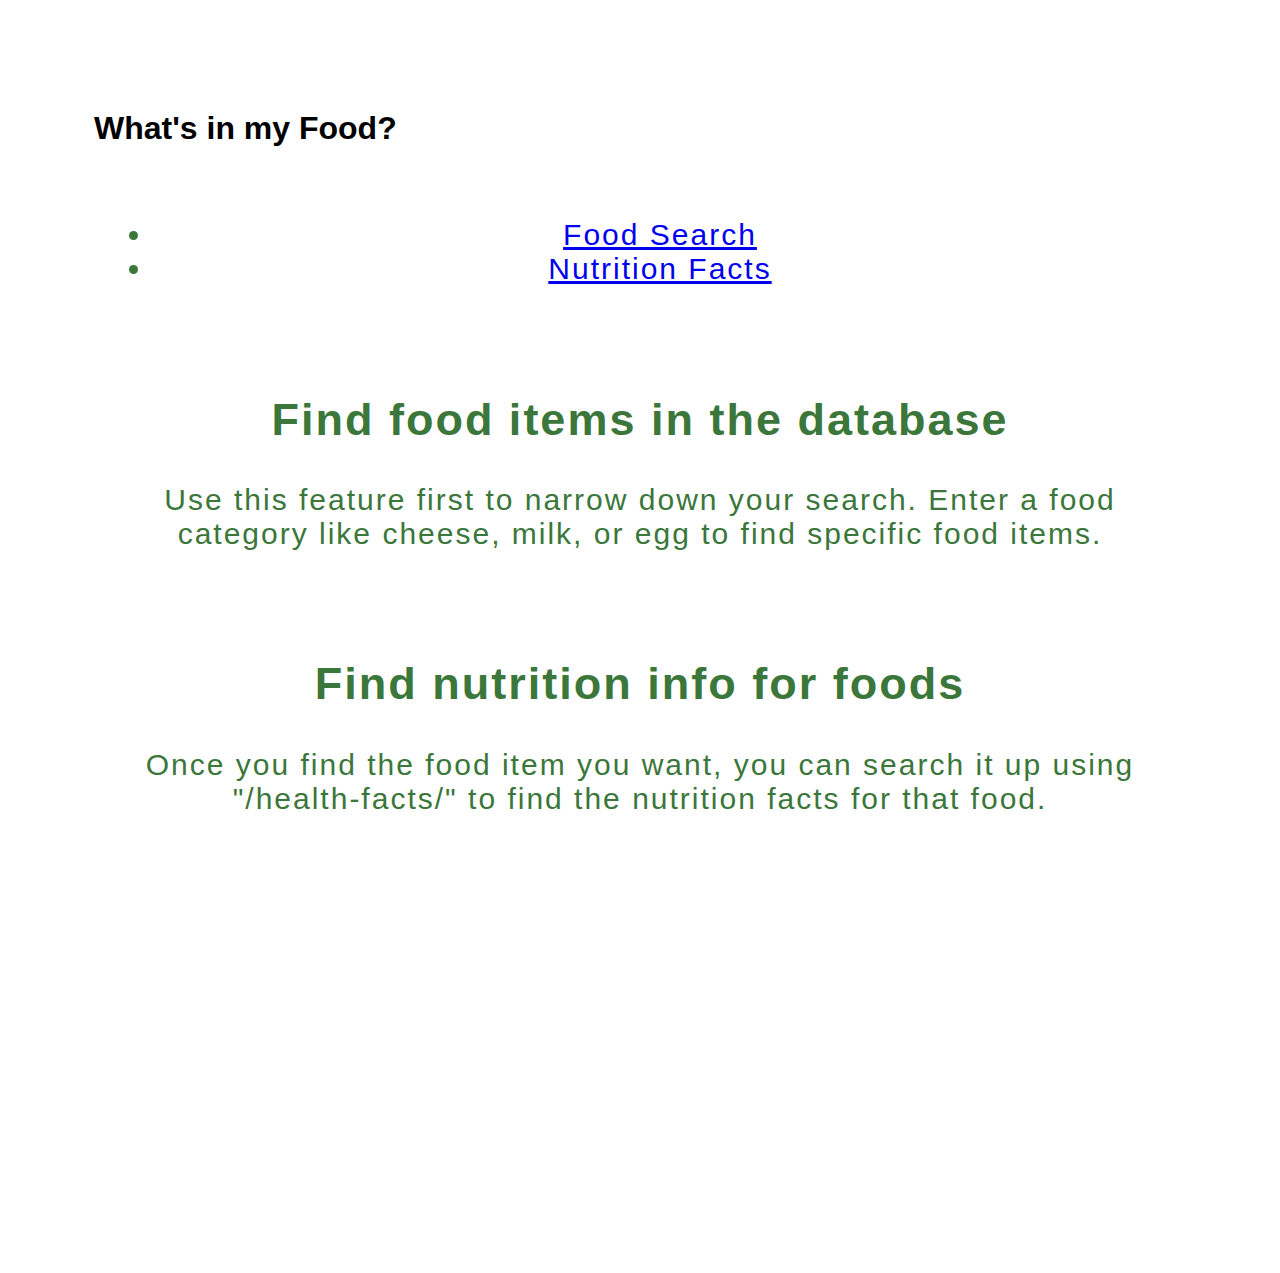
==== templates/index.html @ 32e0fcc7 "added datastyle, fixed index.html" ====
<html> 

<head>
<link rel="stylesheet" href="../static/datastyle.css"/>
<title>Nutrition facts database</title>
</head>

<body>
<h1>What's in my Food?</h1>

<div>
<nav>
<ul>
<li><a href="/list/">Food Search</a></li>
<li><a href="/health-facts/">Nutrition Facts</a></li>
</ul>
<nav>
</div>

<div>
<h2>Find food items in the database</h2>
<p>Use this feature first to narrow down your search. Enter a food category like cheese, milk, or egg to find specific food items.</p>
</div>

<div>
<h2>Find nutrition info for foods</h2>
<p>Once you find the food item you want, you can search it up using "/health-facts/" to find the nutrition facts for that food.</p>
</div>

</body>
</html>
---- static/datastyle.css ----
header img {
    height: 80px;
    margin-left: 30px;
}
header {
    background-color: #f7f6f4;
    position: fixed;
    top: 0;
    left: 0;
    right: 0;
    height: 80px;
    display: flex;
    align-items: center;
    box-shadow: 0 0 25px 0 black;
}
header * {
    display: inline;
}
header h1 {
    font-family:'Gill Sans', 'Gill Sans MT', Calibri, 'Trebuchet MS', sans-serif;
    color: rgb(59, 118, 59);
    font-size: 50px;
}
header li {
    margin: 20px;
}
header li a {
    color: black;
    text-decoration: none;
    font-family:'Lucida Sans', 'Lucida Sans Regular', 'Lucida Grande', 'Lucida Sans Unicode', Geneva, Verdana, sans-serif;
    font-size: 20px
}
nav li a:hover {
	color: white;
	background-color: rgb(59, 118, 59);
}
body {
    height: 125vh;
    background-image: url("https://images.rawpixel.com/image_social_square/czNmcy1wcml2YXRlL3Jhd3BpeGVsX2ltYWdlcy93ZWJzaXRlX2NvbnRlbnQvcHg1OTM3MTMtaW1hZ2Utam9iNjMwLWZfMS1sMGcwOGE5ei5qcGc.jpg");
    background-size: cover;
    font-family: sans-serif;
    margin-top: 80px;
    padding: 30px;
    margin-left: 5%;
    margin-right: 5%;
}
main {
    font-family:'Gill Sans', 'Gill Sans MT', Calibri, 'Trebuchet MS', sans-serif;
    font-style: bold;
    letter-spacing: 3px;
    color: rgb(59, 118, 59);
    font-size: 50px;
    background-color: rgba(255, 255, 255, 0.5);
    text-align: center;
}
div{
    color: rgb(59, 118, 59);
    font-family: 'Lucida Sans', 'Lucida Sans Regular', 'Lucida Grande', 'Lucida Sans Unicode', Geneva, Verdana, sans-serif;
    letter-spacing: 2px;
    font-size: 30px;
    background-color: rgba(255, 255, 255, 0.5);
    padding: 20px;
    text-align: center;
}
div form input{
    padding: 2px;
    width: 94%;
    height: 20px;
}
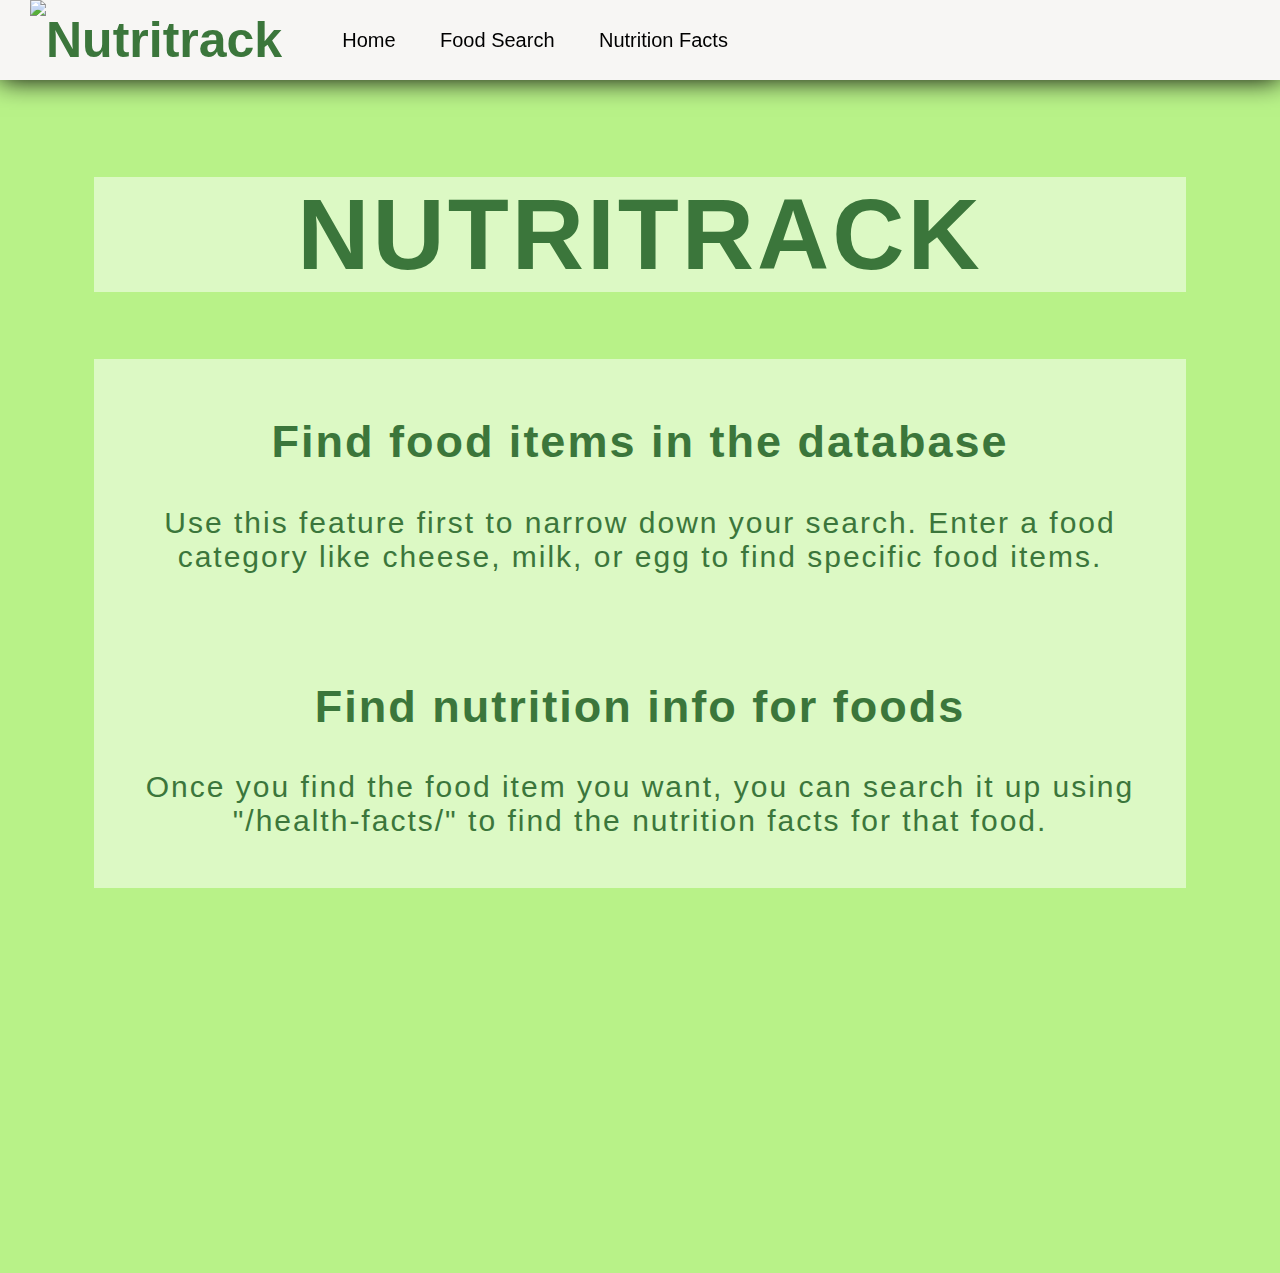
==== commit 42e805fb: "fixed html" ====
--- a/templates/index.html
+++ b/templates/index.html
@@ -1,31 +1,31 @@
+<!DOCTYPE html>
 <html> 
-
-<head>
-<link rel="stylesheet" href="../static/datastyle.css"/>
-<title>Nutrition facts database</title>
-</head>
-
-<body>
-<h1>What's in my Food?</h1>
-
-<div>
-<nav>
-<ul>
-<li><a href="/list/">Food Search</a></li>
-<li><a href="/health-facts/">Nutrition Facts</a></li>
-</ul>
-<nav>
-</div>
-
-<div>
-<h2>Find food items in the database</h2>
-<p>Use this feature first to narrow down your search. Enter a food category like cheese, milk, or egg to find specific food items.</p>
-</div>
-
-<div>
-<h2>Find nutrition info for foods</h2>
-<p>Once you find the food item you want, you can search it up using "/health-facts/" to find the nutrition facts for that food.</p>
-</div>
-
-</body>
+    <head>
+        <title>Home</title>
+        <link rel="stylesheet" href="../static/datastyle.css">
+    </head>
+    <body>
+        <header>
+            <img src="https://images.rawpixel.com/image_800/cHJpdmF0ZS9sci9pbWFnZXMvd2Vic2l0ZS8yMDIyLTA0L2pvYjY4Ni0yNTUuanBn.jpg">
+            <h1>Nutritrack</h1>
+            <nav>
+                 <ul>
+                     <li><a href="/">Home</a></li>
+                     <li><a href="/list/">Food Search</a></li>
+                     <li><a href="/health-facts/">Nutrition Facts</a></li>
+                 </ul>
+             </nav>
+         </header>
+         <main>
+            <p><h1>NUTRITRACK</h1></p>
+        </main>
+        <div>
+            <h2>Find food items in the database</h2>
+            <p>Use this feature first to narrow down your search. Enter a food category like cheese, milk, or egg to find specific food items.</p>
+        </div>
+        <div>
+            <h2>Find nutrition info for foods</h2>
+            <p>Once you find the food item you want, you can search it up using "/health-facts/" to find the nutrition facts for that food.</p>
+        </div>
+    </body>
 </html>--- a/static/datastyle.css
+++ b/static/datastyle.css
@@ -36,7 +36,9 @@
 }
 body {
     height: 125vh;
-    background-image: url("https://images.rawpixel.com/image_social_square/czNmcy1wcml2YXRlL3Jhd3BpeGVsX2ltYWdlcy93ZWJzaXRlX2NvbnRlbnQvcHg1OTM3MTMtaW1hZ2Utam9iNjMwLWZfMS1sMGcwOGE5ei5qcGc.jpg");
+    /*background-image: url("https://images.rawpixel.com/image_social_square/czNmcy1wcml2YXRlL3Jhd3BpeGVsX2ltYWdlcy93ZWJzaXRlX2NvbnRlbnQvcHg1OTM3MTMtaW1hZ2Utam9iNjMwLWZfMS1sMGcwOGE5ei5qcGc.jpg");
+    */
+    background-color: #b8f288;
     background-size: cover;
     font-family: sans-serif;
     margin-top: 80px;
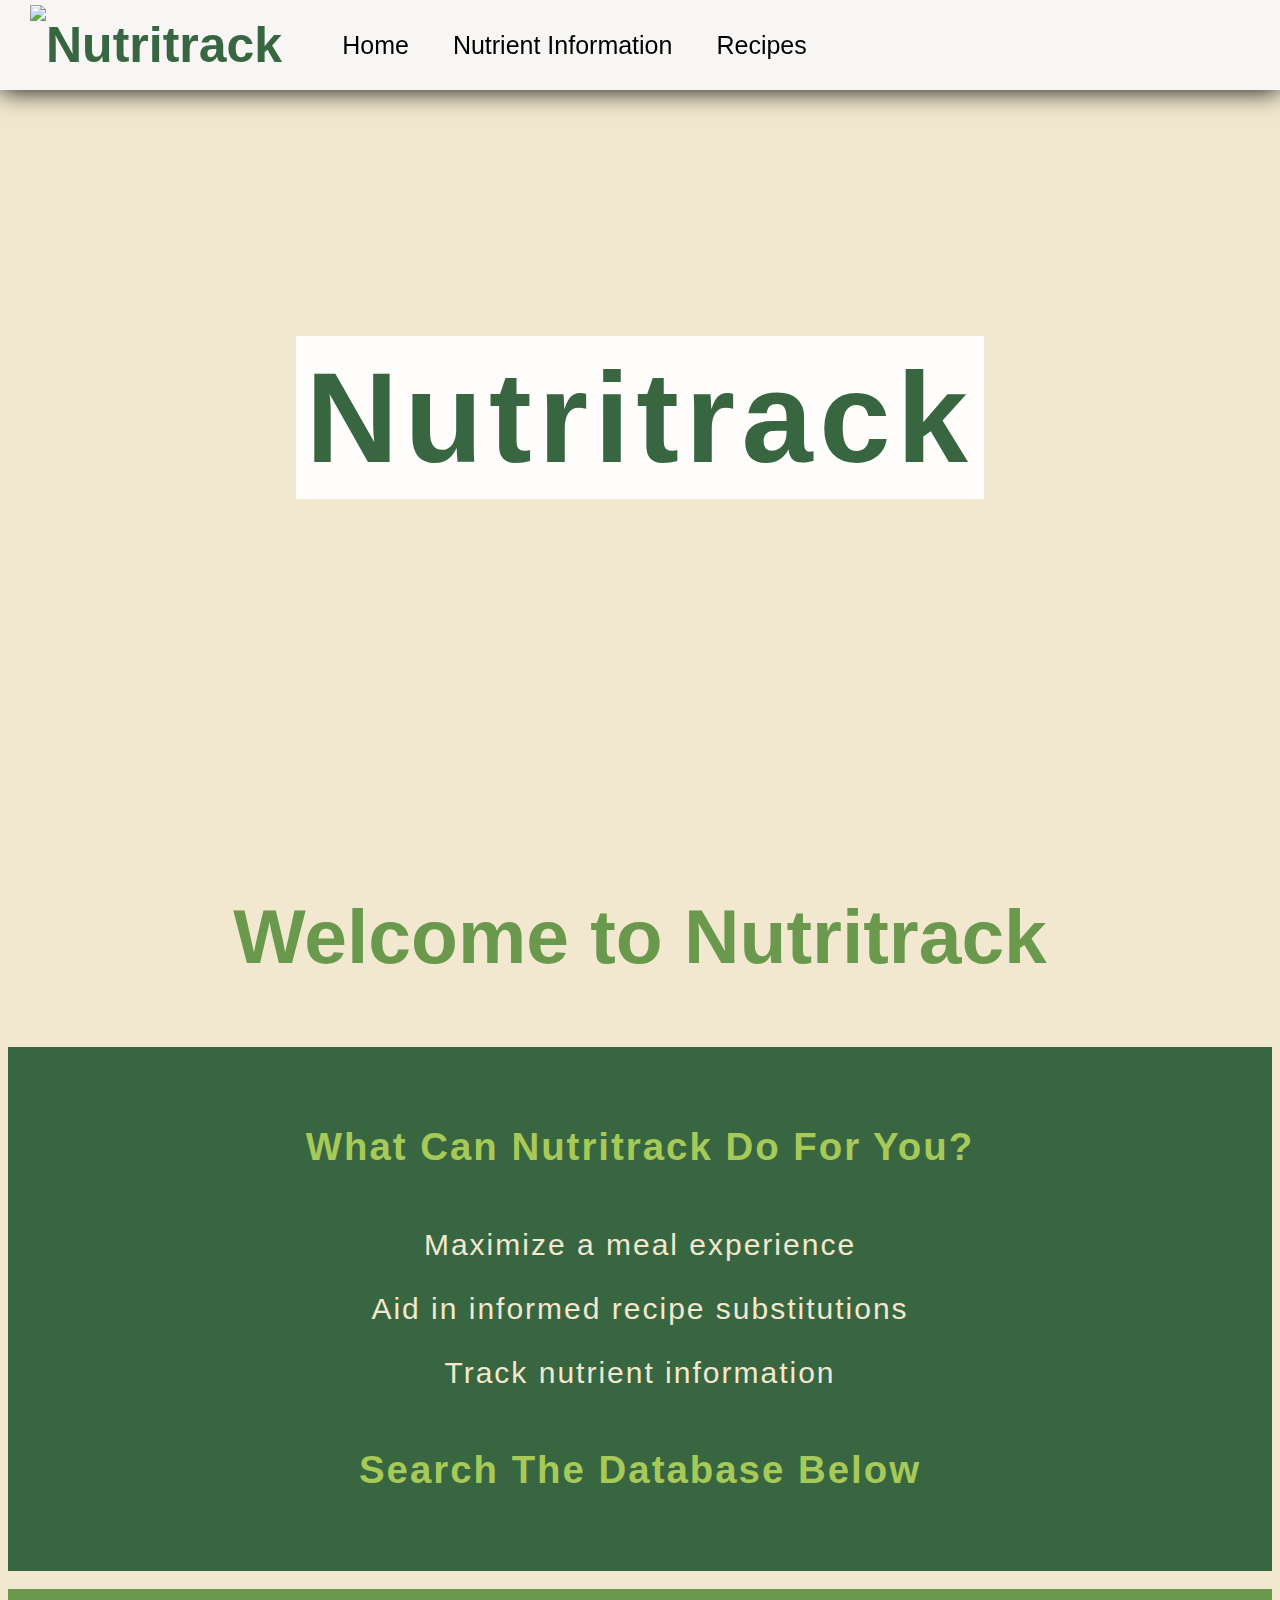
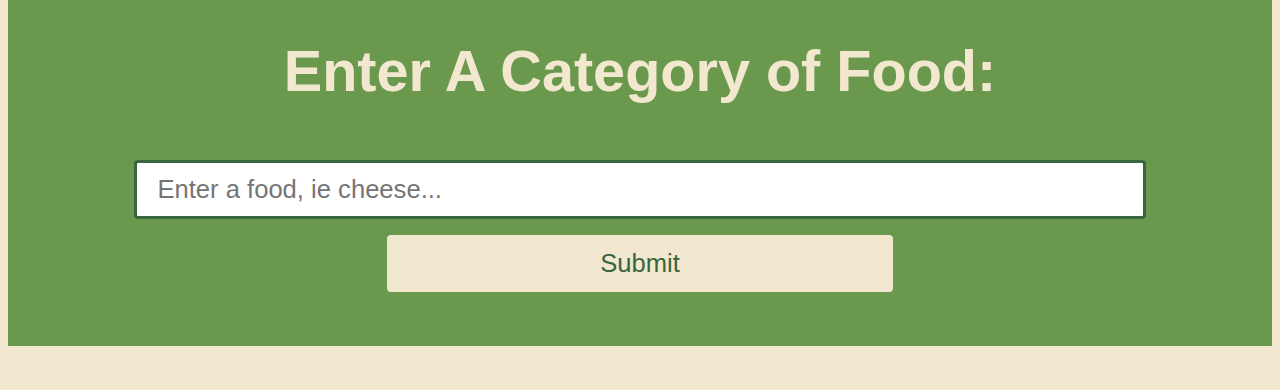
==== commit 9ab772c7: "changed formatting, css, html, structure" ====
--- a/templates/index.html
+++ b/templates/index.html
@@ -1,31 +1,50 @@
 <!DOCTYPE html>
-<html> 
+<html>
     <head>
         <title>Home</title>
-        <link rel="stylesheet" href="../static/datastyle.css">
+        <link rel="stylesheet" href="../static/homepage.css">
     </head>
     <body>
         <header>
             <img src="https://images.rawpixel.com/image_800/cHJpdmF0ZS9sci9pbWFnZXMvd2Vic2l0ZS8yMDIyLTA0L2pvYjY4Ni0yNTUuanBn.jpg">
             <h1>Nutritrack</h1>
             <nav>
-                 <ul>
-                     <li><a href="/">Home</a></li>
-                     <li><a href="/list/">Food Search</a></li>
-                     <li><a href="/health-facts/">Nutrition Facts</a></li>
-                 </ul>
-             </nav>
+                <ul>
+                    <li><a href="/">Home</a></li>
+                    <li><a href="/nutrients/">Nutrient Information</a></li>
+                    <li><a href="/recipes/">Recipes</a></li>
+                </ul>
+            </nav>
          </header>
-         <main>
-            <p><h1>NUTRITRACK</h1></p>
+        <main>
+            <div class = "title"><h1><mark>Nutritrack</mark></h1></div>
+            <div class = "subtitle"><h2>Welcome to Nutritrack</h2></div>
+            <div class = "info">
+                <h3>What Can Nutritrack Do For You?</h3>
+                <p>Maximize a meal experience</p>
+                <p>Aid in informed recipe substitutions</p>
+                <p>Track nutrient information</p>
+                <h3>Search The Database Below</h3>
+            </div>
+            <br>
+            <div class = "input-form">
+                <form id="categoryForm" method="get">
+                    <label for="category"><h2>Enter A Category of Food:</h2></label>
+                    <input class="text" type="text" id="categoryInput" name="category" placeholder="Enter a food, ie cheese...">
+                    <input class="submit" type="submit" value="Submit">
+                </form>
+                <!-- Retrieved from https://www.w3schools.com/tags/tag_script.asp -->
+                <script>
+                    document.getElementById('categoryForm').addEventListener('submit', function(event) {
+                        event.preventDefault();
+                        var categoryInput = document.getElementById('categoryInput').value;
+                        window.location.href = '/list/' + categoryInput;
+                    });
+                </script>
+                <br>
+            </div>
+            <br>
+            <br>
         </main>
-        <div>
-            <h2>Find food items in the database</h2>
-            <p>Use this feature first to narrow down your search. Enter a food category like cheese, milk, or egg to find specific food items.</p>
-        </div>
-        <div>
-            <h2>Find nutrition info for foods</h2>
-            <p>Once you find the food item you want, you can search it up using "/health-facts/" to find the nutrition facts for that food.</p>
-        </div>
     </body>
 </html>--- a/static/homepage.css
+++ b/static/homepage.css
@@ -0,0 +1,136 @@
+/* Navigation Information */
+header img {
+    height: 80px;
+    margin-left: 30px;
+}
+header {
+    background-color: #f7f6f4;
+    position: fixed;
+    top: 0;
+    left: 0;
+    right: 0;
+    height: 90px;
+    display: flex;
+    align-items: center;
+    box-shadow: 0 0 25px 0 black;
+}
+header * {
+    display: inline;
+}
+header h1 {
+    font-family:'Gill Sans', 'Gill Sans MT', Calibri, 'Trebuchet MS', sans-serif;
+    color: #386641;
+    font-size: 50px;
+}
+header li {
+    margin: 20px;
+}
+header li a {
+    color: black;
+    text-decoration: none;
+    font-family:'Lucida Sans', 'Lucida Sans Regular', 'Lucida Grande', 'Lucida Sans Unicode', Geneva, Verdana, sans-serif;
+    font-size: 25px
+}
+nav li a:hover {
+	color: white;
+	background-color: #386641;
+}
+
+/* Body */
+body {
+    background-color: #F2E8CF;
+}
+
+/* Title Section */
+.title {
+    background-image: url("https://es9sag9m25b.exactdn.com/wp-content/uploads/2024/04/ramadan.webp?strip=all&lossy=1&ssl=1");
+    background-position: center;
+    background-repeat: no-repeat;
+    background-size: cover;
+    font-family:'Gill Sans', 'Gill Sans MT', Calibri, 'Trebuchet MS', sans-serif;
+    font-style: bold;
+    text-align: center;
+    letter-spacing: 0.5vw;
+    font-size: 5vw;
+    padding-top: 250px;
+    padding-bottom: 250px;
+}
+.title h1 mark{
+    background-color: rgba(255, 255, 255, 0.9);
+    color: #386641;
+    padding: 10px;
+}
+
+/* Body Text */
+.subtitle {
+    background-color: #F2E8CF;
+    color: #6A994E;
+    font-size: 4vw;
+    font-family:'Gill Sans', 'Gill Sans MT', Calibri, 'Trebuchet MS', sans-serif;
+    font-style: bold;
+    text-align: center;
+    padding-top: 2px;
+    padding-bottom: 2px;
+}
+.info h3{
+    color: #A7C957;
+    font-family: 'Lucida Sans', 'Lucida Sans Regular', 'Lucida Grande', 'Lucida Sans Unicode', Geneva, Verdana, sans-serif;
+    letter-spacing: 2px;
+    font-size: 3vw;
+    padding: 20px;
+    text-align: center;
+}
+.info {
+    color: #F2E8CF;
+    font-family: 'Lucida Sans', 'Lucida Sans Regular', 'Lucida Grande', 'Lucida Sans Unicode', Geneva, Verdana, sans-serif;
+    letter-spacing: 2px;
+    font-size: 30px;
+    padding: 20px;
+    text-align: center;
+    background-color: #386641;
+}
+
+/* Input Form */
+.input-form {
+    background-color: #6A994E;
+    color: #F2E8CF;
+    font-size: 3vw;
+    font-family:'Gill Sans', 'Gill Sans MT', Calibri, 'Trebuchet MS', sans-serif;
+    font-style: bold;
+    text-align: center;
+    padding-top: 2px;
+    padding-bottom: 2px;
+}
+.input_form form input {
+    width: 80px;
+}
+input[type=text] {
+    width: 80%;
+    padding: 12px 20px;
+    margin: 8px 0;
+    display: inline-block;
+    border: 3px solid #386641;
+    border-radius: 4px;
+    box-sizing: border-box;
+    font-family: 'Lucida Sans', 'Lucida Sans Regular', 'Lucida Grande', 'Lucida Sans Unicode', Geneva, Verdana, sans-serif;
+    font-size: 2vw;
+} 
+input[type=submit] {
+    width: 40%;
+    background-color: #F2E8CF;
+    color: #386641;
+    padding: 14px 20px;
+    margin: 8px 0;
+    border: none;
+    border-radius: 4px;
+    cursor: pointer;
+    font-family: 'Lucida Sans', 'Lucida Sans Regular', 'Lucida Grande', 'Lucida Sans Unicode', Geneva, Verdana, sans-serif;
+    font-size: 2vw;
+}
+input[type=submit]:hover {
+    background-color: #386641;
+    color: #F2E8CF;
+}
+.end-space{
+    padding: 10%;
+}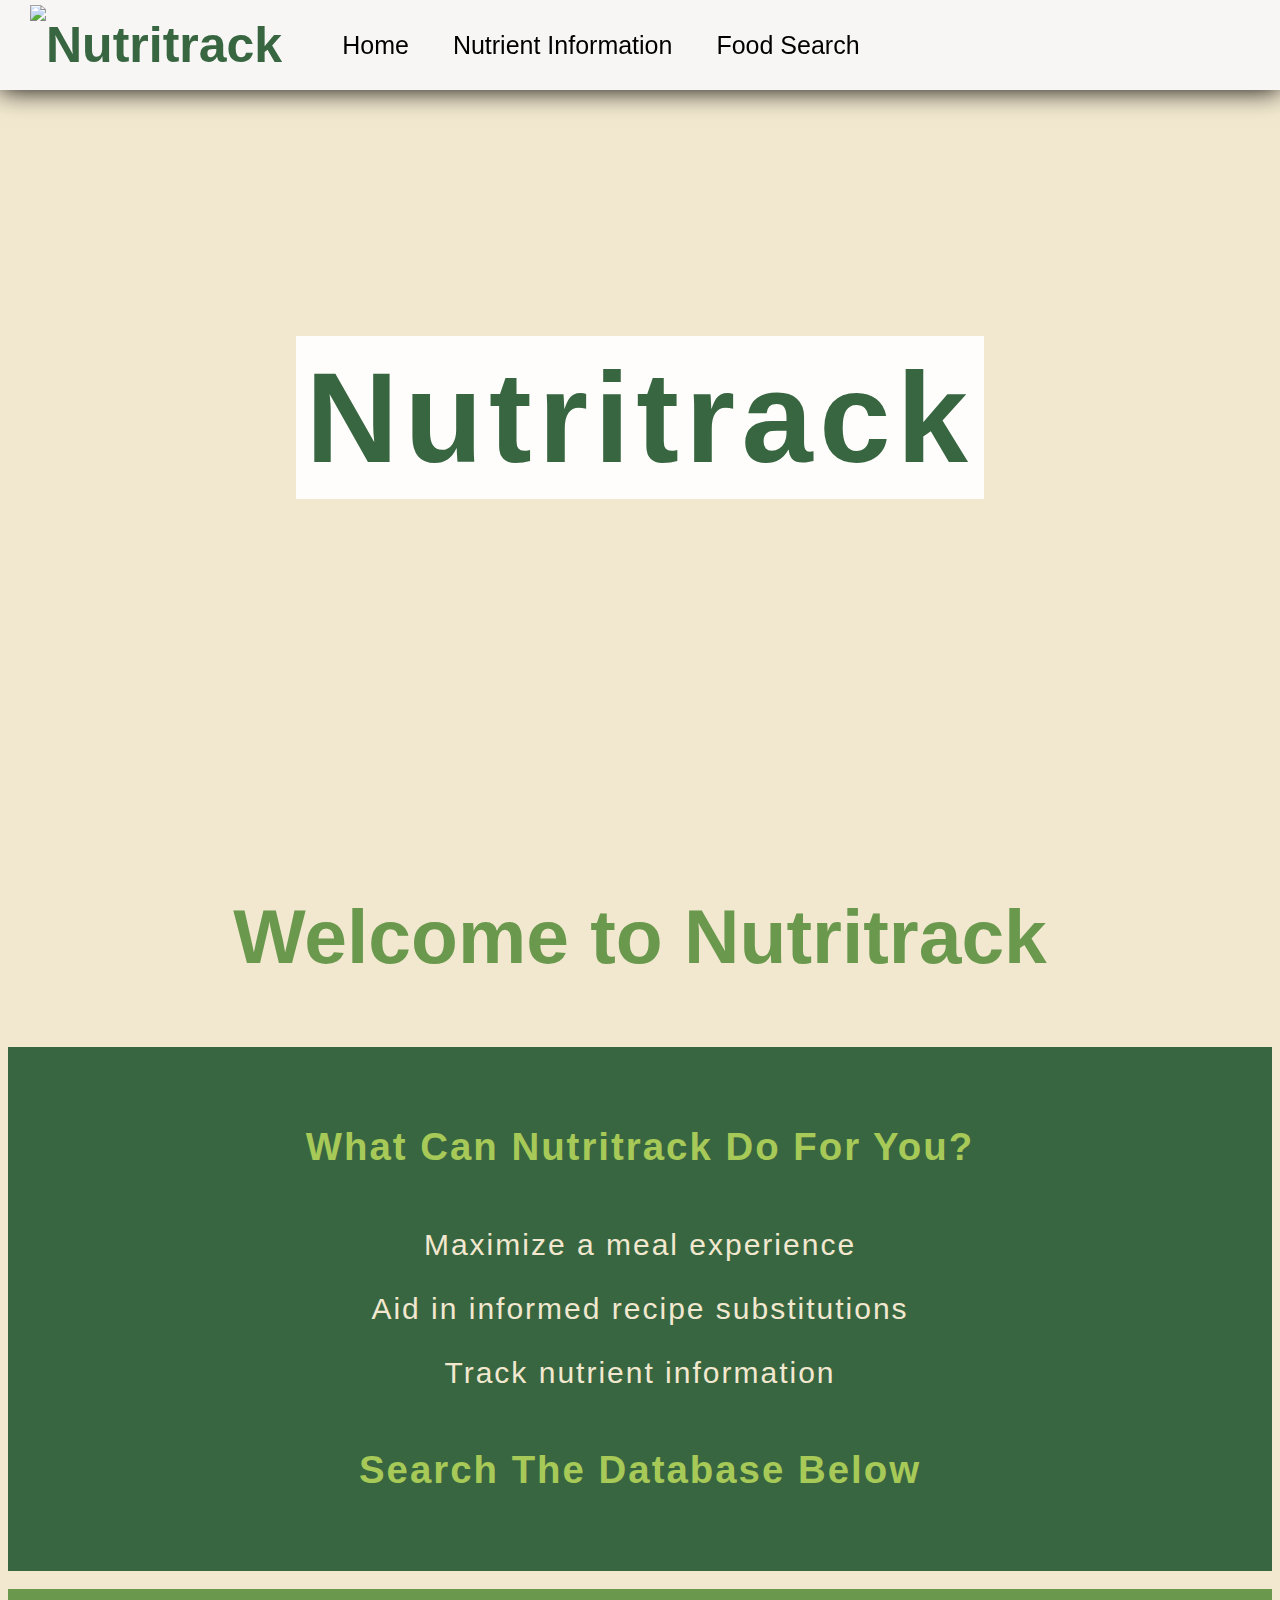
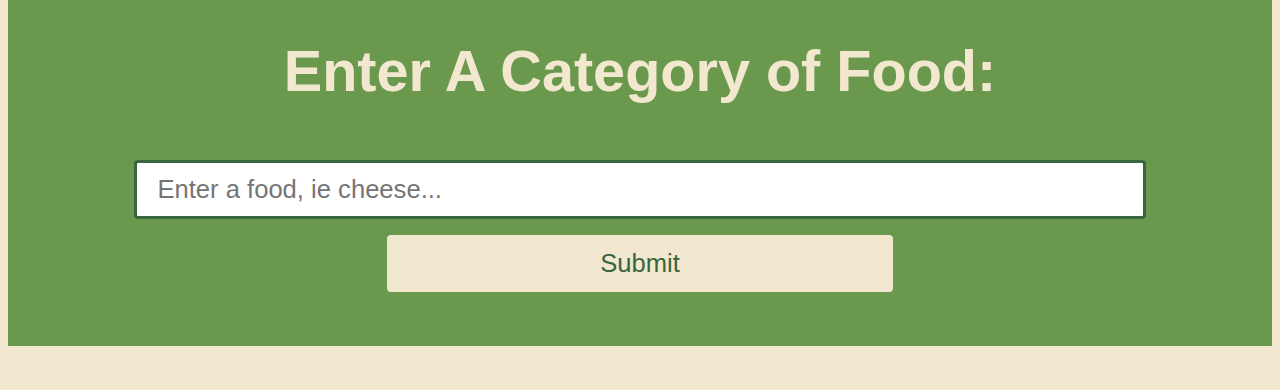
==== commit 4c00b278: "added nutrient information, removed recipes" ====
--- a/templates/index.html
+++ b/templates/index.html
@@ -7,15 +7,15 @@
     <body>
         <header>
             <img src="https://images.rawpixel.com/image_800/cHJpdmF0ZS9sci9pbWFnZXMvd2Vic2l0ZS8yMDIyLTA0L2pvYjY4Ni0yNTUuanBn.jpg">
-            <h1>Nutritrack</h1>
+            <h1><a href="/"> Nutritrack</a></h1>
             <nav>
                 <ul>
                     <li><a href="/">Home</a></li>
                     <li><a href="/nutrients/">Nutrient Information</a></li>
-                    <li><a href="/recipes/">Recipes</a></li>
+                    <li><a href="/food-search/">Food Search</a></li>
                 </ul>
             </nav>
-         </header>
+        </header>
         <main>
             <div class = "title"><h1><mark>Nutritrack</mark></h1></div>
             <div class = "subtitle"><h2>Welcome to Nutritrack</h2></div>
--- a/static/homepage.css
+++ b/static/homepage.css
@@ -22,6 +22,10 @@
     color: #386641;
     font-size: 50px;
 }
+header h1 a{
+    color: #386641;
+    text-decoration: none;
+}
 header li {
     margin: 20px;
 }
@@ -54,6 +58,11 @@
     font-size: 5vw;
     padding-top: 250px;
     padding-bottom: 250px;
+}
+.title mark{
+    background-color: rgba(255, 255, 255, 0.9);
+    color: #386641;
+    padding: 10px;
 }
 .title h1 mark{
     background-color: rgba(255, 255, 255, 0.9);
@@ -133,4 +142,59 @@
 }
 .end-space{
     padding: 10%;
+}
+
+/* Buttons */
+.bigButton{
+    background: none;
+    border: none;
+    margin: 3px;
+    padding-top: 10px;
+    padding-bottom: 10px;
+    cursor: pointer;
+    background-color: #386641;
+    width: 100%;
+    font-size: 3vw;
+    text-align: left;
+    text-indent: 1%;
+    font-family: 'Lucida Sans', 'Lucida Sans Regular', 'Lucida Grande', 'Lucida Sans Unicode', Geneva, Verdana, sans-serif;
+    font-weight: bolder;
+    color: #F2E8CF;
+}
+.bigButton:hover {
+    color: #A7C957;
+}
+.bigButton:active {
+    color: #6A994E;
+}
+.dropdown ul {
+    color: #386641;
+    font-family: 'Lucida Sans', 'Lucida Sans Regular', 'Lucida Grande', 'Lucida Sans Unicode', Geneva, Verdana, sans-serif;
+    letter-spacing: 2px;
+    font-size: 2vw;
+    text-align: left;
+    width: 95%;
+    margin: auto;
+    padding-top: 20px;
+    padding-bottom: 20px;
+}
+
+.closeButton {
+    background-color: gray;
+    cursor: pointer;
+    width: 15%;
+    margin: auto;
+    margin-left: 42.5%;
+    font-size: 1.5vw;
+    font-family: 'Lucida Sans', 'Lucida Sans Regular', 'Lucida Grande', 'Lucida Sans Unicode', Geneva, Verdana, sans-serif;
+    color:#F2E8CF;
+    text-align: center;
+    font-weight: bold;
+    padding: 10px;
+}
+.closeButton:hover {
+    color: #A7C957;
+}
+.closeButton:active {
+    color: #6A994E;
 }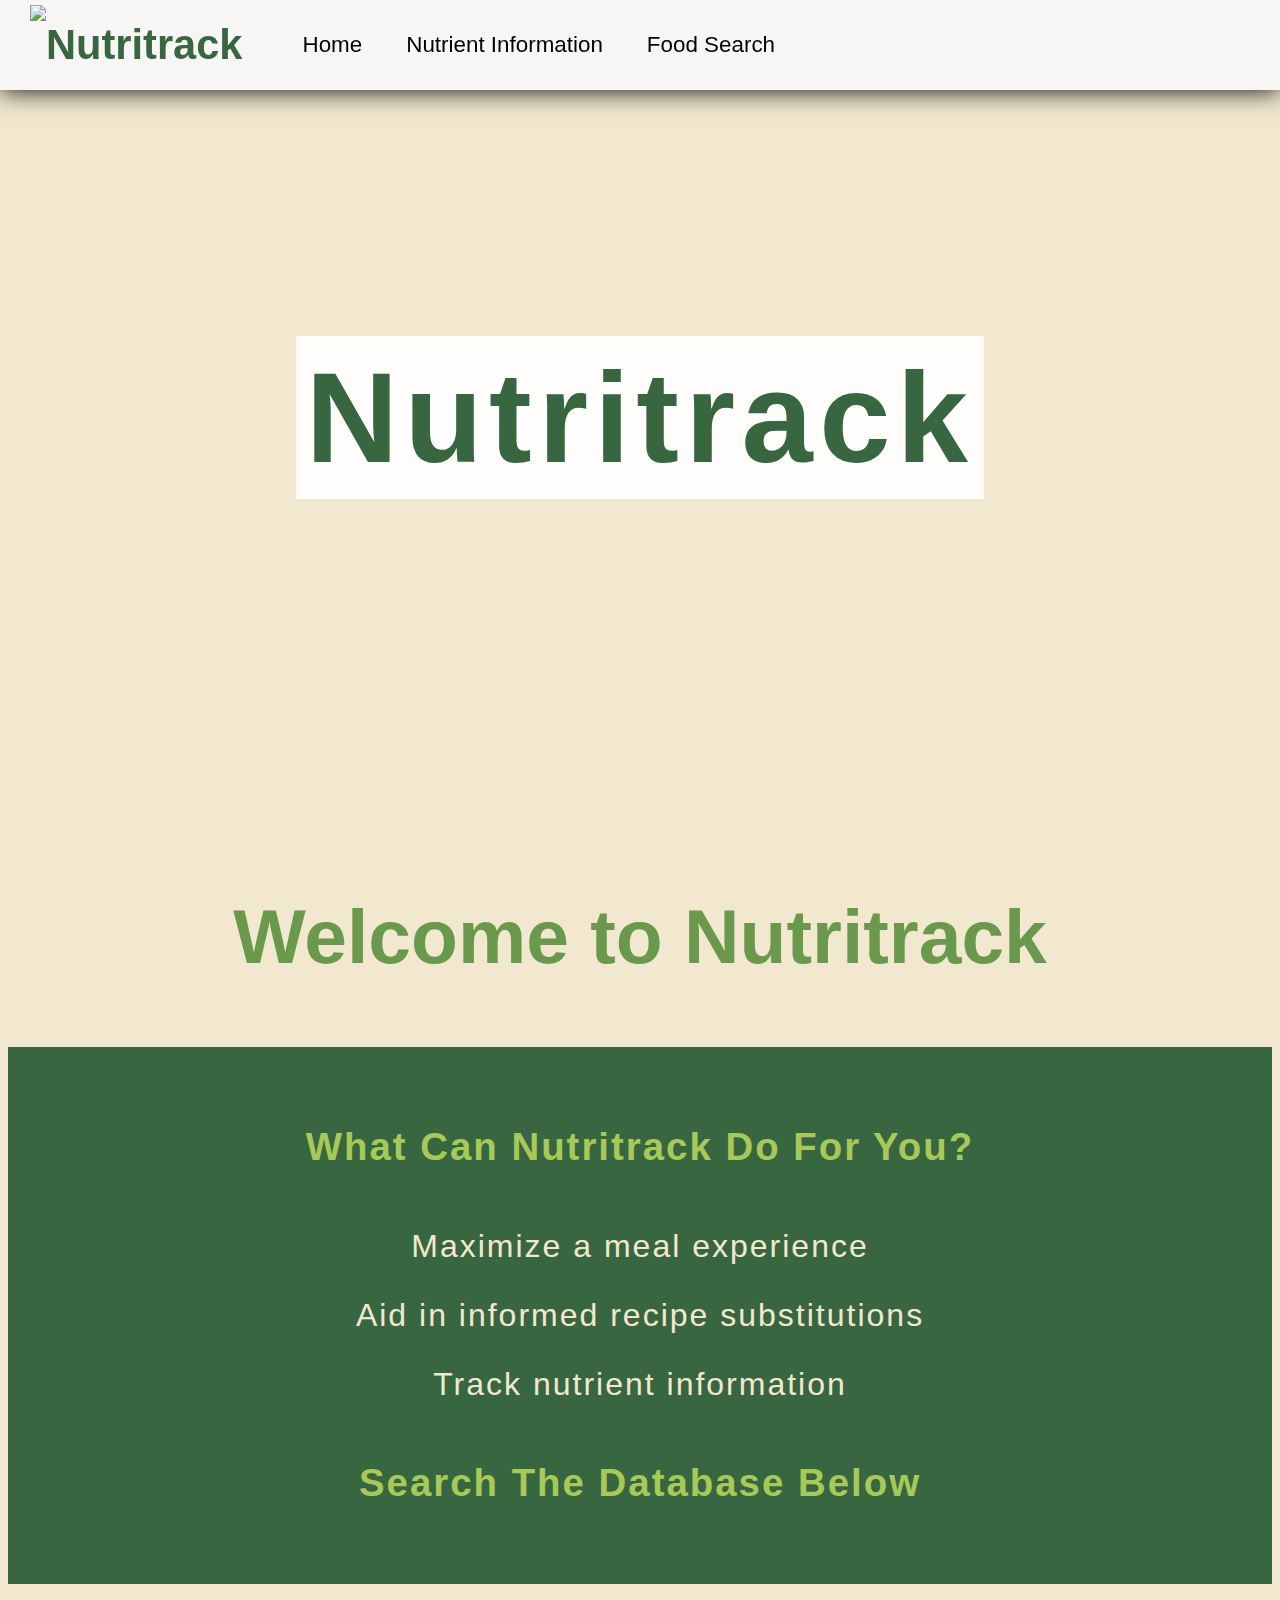
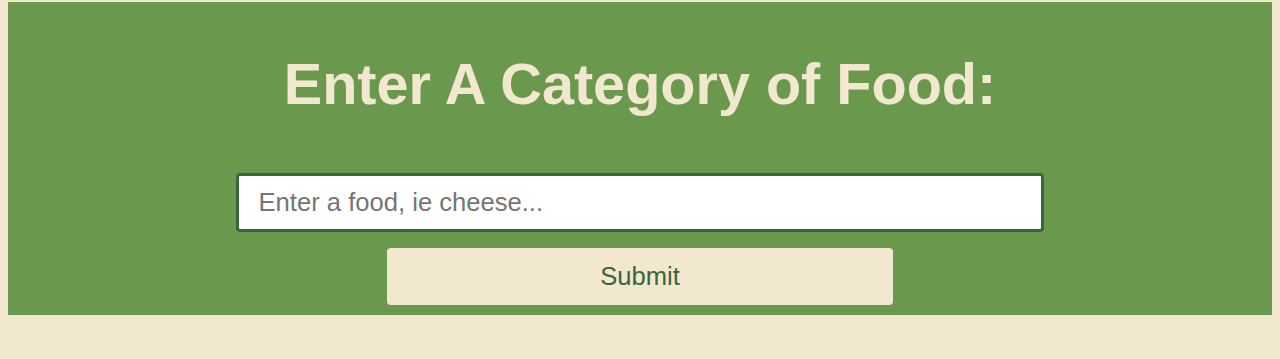
==== commit b1477ee3: "autocomplete functionality for home page" ====
--- a/templates/index.html
+++ b/templates/index.html
@@ -5,6 +5,44 @@
         <link rel="stylesheet" href="../static/homepage.css">
     </head>
     <body>
+        <main>
+            <div class = "title"><h1><mark>Nutritrack</mark></h1></div>
+            <div class = "subtitle"><h2>Welcome to Nutritrack</h2></div>
+            <div class = "info">
+                <h3>What Can Nutritrack Do For You?</h3>
+                <p>Maximize a meal experience</p>
+                <p>Aid in informed recipe substitutions</p>
+                <p>Track nutrient information</p>
+                <h3>Search The Database Below</h3>
+            </div>
+            <br>
+            <div class="input-form">
+                <form autocomplete="off" id="categoryForm" method="get">
+                    <label for="category"><h2>Enter A Category of Food:</h2></label>
+                    <div class="autocomplete">
+                        <input class="text" id="categoryInput" type="text" name="category" placeholder="Enter a food, ie cheese...">
+                    </div>
+                    <div>
+                        <input type="submit">
+                    </div>
+                </form>
+            </div>
+            <!-- Retrieved from google search, https://www.google.com/search?q=how+to+separate+javascript+into+separate+file&oq=how+to+separate+javascript+into+separate+file&gs_lcrp=EgZjaHJvbWUyBggAEEUYOTIICAEQABgWGB4yCAgCEAAYFhgeMggIAxAAGBYYHjINCAQQABiGAxiABBiKBTINCAUQABiGAxiABBiKBTIHCAYQABjvBTIHCAcQABjvBdIBCDc1NjJqMGo3qAIAsAIA&sourceid=chrome&ie=UTF-8-->
+            <script src="static/autocomplete.js"></script>
+            <script>
+                /*An array containing the foods in our data set:*/
+                autocomplete(document.getElementById("categoryInput"));
+              
+                // script run to submit the form input to the url
+                document.getElementById('categoryForm').addEventListener('submit', function(event) {
+                event.preventDefault();
+                var categoryInput = document.getElementById('categoryInput').value;
+                window.location.href = '/list/' + categoryInput;
+                });
+            </script>
+            <br>
+            <br>
+        </main>
         <header>
             <img src="https://images.rawpixel.com/image_800/cHJpdmF0ZS9sci9pbWFnZXMvd2Vic2l0ZS8yMDIyLTA0L2pvYjY4Ni0yNTUuanBn.jpg">
             <h1><a href="/"> Nutritrack</a></h1>
@@ -16,35 +54,5 @@
                 </ul>
             </nav>
         </header>
-        <main>
-            <div class = "title"><h1><mark>Nutritrack</mark></h1></div>
-            <div class = "subtitle"><h2>Welcome to Nutritrack</h2></div>
-            <div class = "info">
-                <h3>What Can Nutritrack Do For You?</h3>
-                <p>Maximize a meal experience</p>
-                <p>Aid in informed recipe substitutions</p>
-                <p>Track nutrient information</p>
-                <h3>Search The Database Below</h3>
-            </div>
-            <br>
-            <div class = "input-form">
-                <form id="categoryForm" method="get">
-                    <label for="category"><h2>Enter A Category of Food:</h2></label>
-                    <input class="text" type="text" id="categoryInput" name="category" placeholder="Enter a food, ie cheese...">
-                    <input class="submit" type="submit" value="Submit">
-                </form>
-                <!-- Retrieved from https://www.w3schools.com/tags/tag_script.asp -->
-                <script>
-                    document.getElementById('categoryForm').addEventListener('submit', function(event) {
-                        event.preventDefault();
-                        var categoryInput = document.getElementById('categoryInput').value;
-                        window.location.href = '/list/' + categoryInput;
-                    });
-                </script>
-                <br>
-            </div>
-            <br>
-            <br>
-        </main>
     </body>
 </html>--- a/static/homepage.css
+++ b/static/homepage.css
@@ -20,7 +20,7 @@
 header h1 {
     font-family:'Gill Sans', 'Gill Sans MT', Calibri, 'Trebuchet MS', sans-serif;
     color: #386641;
-    font-size: 50px;
+    font-size: 3.25vw;
 }
 header h1 a{
     color: #386641;
@@ -33,7 +33,7 @@
     color: black;
     text-decoration: none;
     font-family:'Lucida Sans', 'Lucida Sans Regular', 'Lucida Grande', 'Lucida Sans Unicode', Geneva, Verdana, sans-serif;
-    font-size: 25px
+    font-size: 1.75vw;
 }
 nav li a:hover {
 	color: white;
@@ -93,7 +93,7 @@
     color: #F2E8CF;
     font-family: 'Lucida Sans', 'Lucida Sans Regular', 'Lucida Grande', 'Lucida Sans Unicode', Geneva, Verdana, sans-serif;
     letter-spacing: 2px;
-    font-size: 30px;
+    font-size: 2.5vw;
     padding: 20px;
     text-align: center;
     background-color: #386641;
@@ -109,9 +109,6 @@
     text-align: center;
     padding-top: 2px;
     padding-bottom: 2px;
-}
-.input_form form input {
-    width: 80px;
 }
 input[type=text] {
     width: 80%;
@@ -142,6 +139,73 @@
 }
 .end-space{
     padding: 10%;
+}
+
+/* Autocomplete */
+/* Some CSS retrieved from https://www.w3schools.com/howto/howto_js_autocomplete.asp */
+.autocomplete {
+    position: relative;
+    display: inline-block;
+    width: 80%;
+}
+.autocomplete-items {
+    position: absolute;
+    border: 1px solid #d4d4d4;
+    border-bottom: none;
+    border-top: none;
+    z-index: 99;
+    top: 100%;
+    left: 0;
+    right: 0;
+    color:#386641;
+    font-size: 2vw;
+    font-family: 'Lucida Sans', 'Lucida Sans Regular', 'Lucida Grande', 'Lucida Sans Unicode', Geneva, Verdana, sans-serif;
+}
+.autocomplete-items div {
+    padding: 10px;
+    cursor: pointer;
+    background-color: #fff; 
+    border-bottom: 1px solid #d4d4d4; 
+}
+/*when hovering an item:*/
+.autocomplete-items div:hover {
+    background-color: #e9e9e9; 
+}
+/*when navigating through the items using the arrow keys:*/
+.autocomplete-active {
+    background-color: DodgerBlue !important; 
+    color: #ffffff; 
+}
+
+/* Arrows */
+.arrow {
+    border: solid #F2E8CF;
+    border-width: 0 0.5vw 0.5vw 0;
+    display: inline-block;
+    padding: 0.75vw;
+}
+.arrow:hover {
+    border: solid #A7C957;
+    border-width: 0 0.5vw 0.5vw 0;
+    display: inline-block;
+    padding: 0.75vw;
+}
+.arrow:active {
+    border: solid #6A994E;
+    border-width: 0 0.5vw 0.5vw 0;
+    display: inline-block;
+    padding: 0.75vw;
+}
+.right {
+    transform: rotate(-45deg);
+    -webkit-transform: rotate(-45deg);
+    margin-left: 5px;
+}
+.down {
+    transform: rotate(45deg);
+    -webkit-transform: rotate(45deg);
+    margin-bottom: 5px;
+    margin-left: 8px;
 }
 
 /* Buttons */
@@ -161,12 +225,6 @@
     font-weight: bolder;
     color: #F2E8CF;
 }
-.bigButton:hover {
-    color: #A7C957;
-}
-.bigButton:active {
-    color: #6A994E;
-}
 .dropdown ul {
     color: #386641;
     font-family: 'Lucida Sans', 'Lucida Sans Regular', 'Lucida Grande', 'Lucida Sans Unicode', Geneva, Verdana, sans-serif;
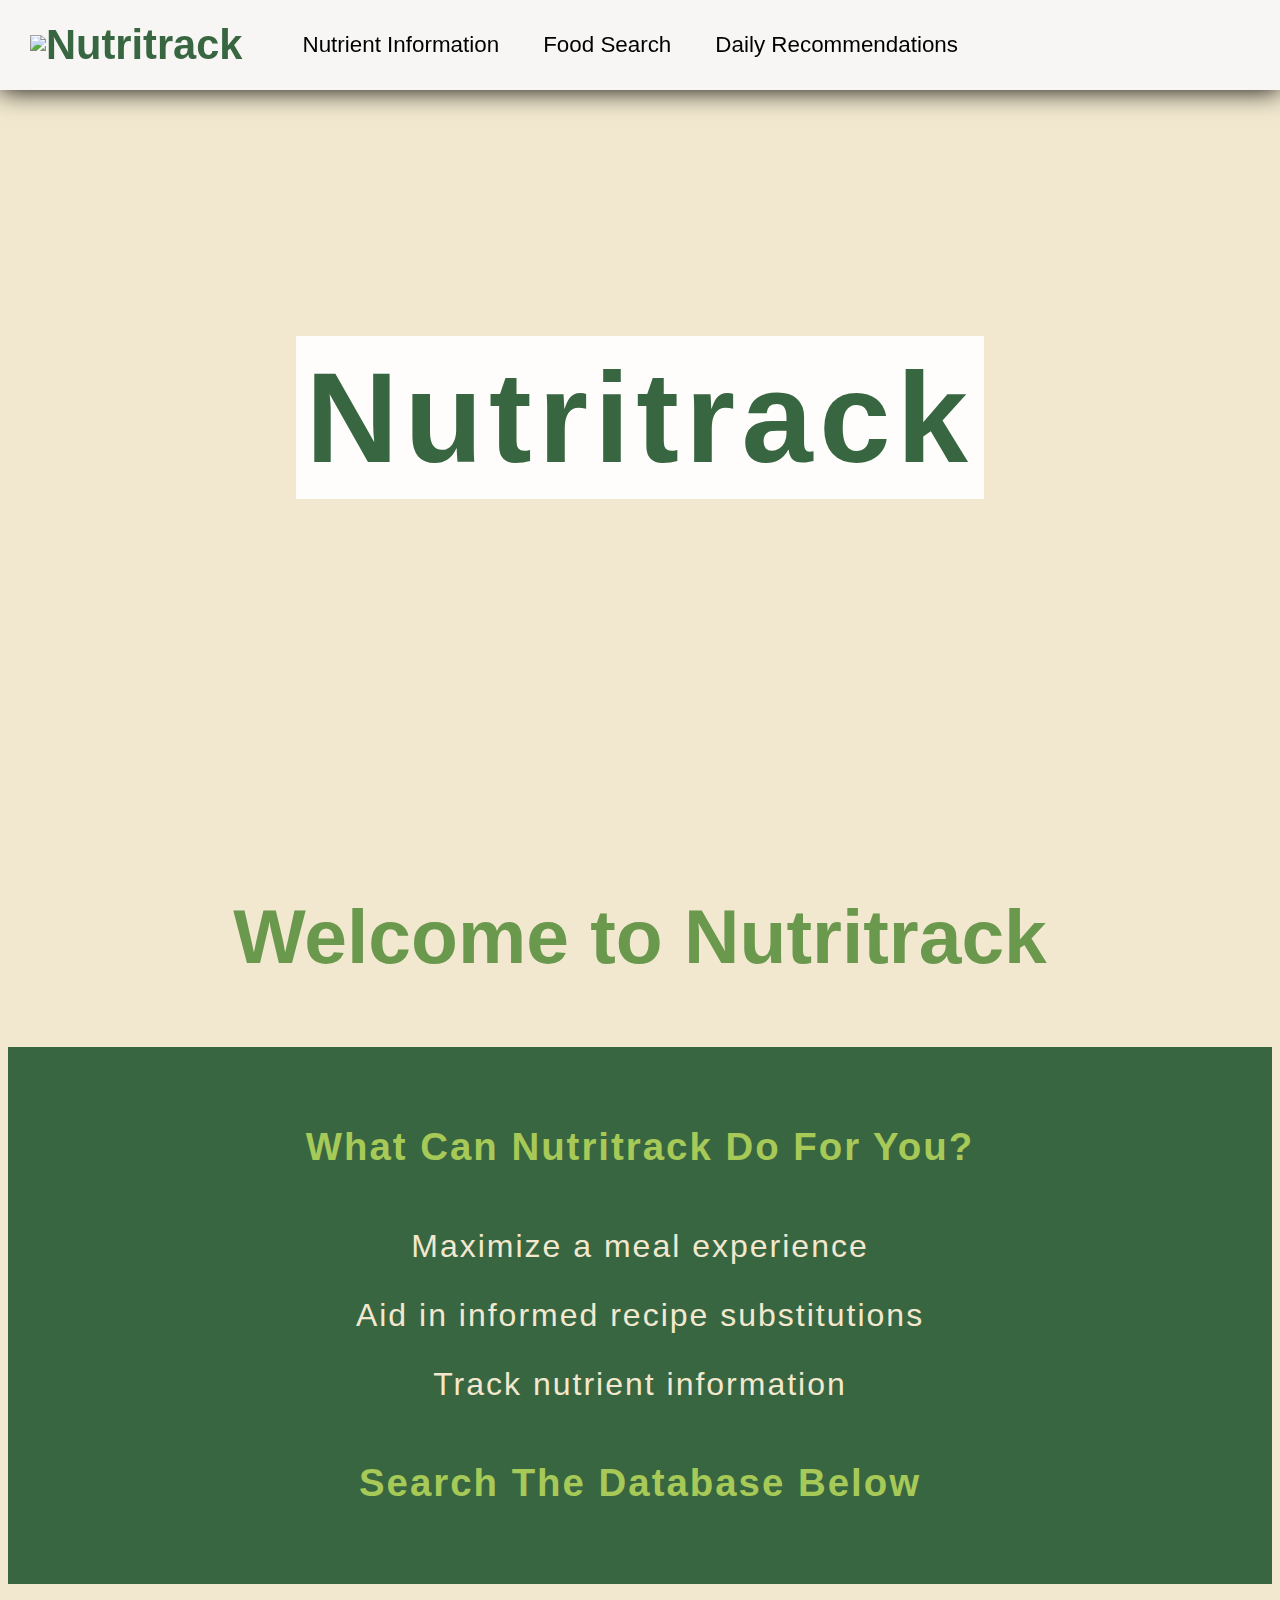
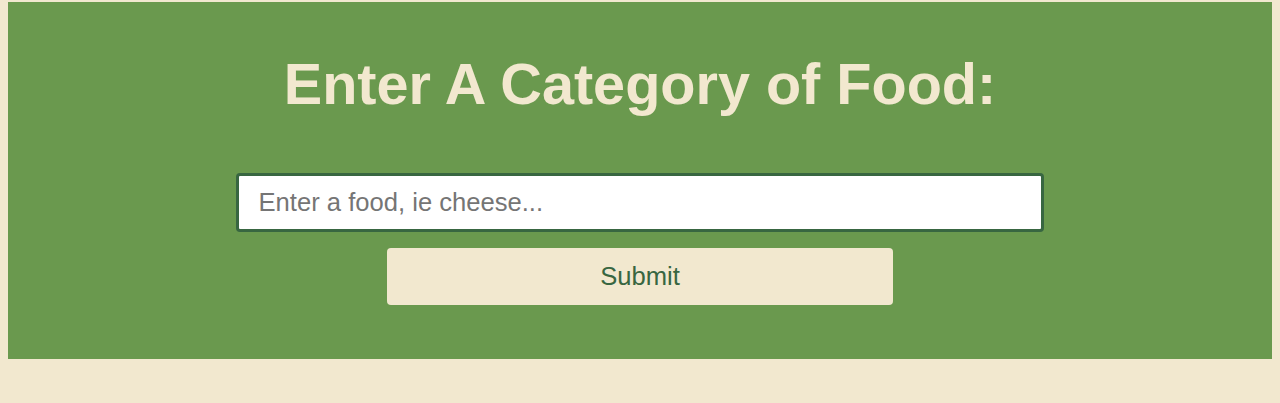
==== commit 33f7f0eb: "daily intake suggestions page" ====
--- a/templates/index.html
+++ b/templates/index.html
@@ -25,6 +25,7 @@
                     <div>
                         <input type="submit">
                     </div>
+                    <br>
                 </form>
             </div>
             <!-- Retrieved from google search, https://www.google.com/search?q=how+to+separate+javascript+into+separate+file&oq=how+to+separate+javascript+into+separate+file&gs_lcrp=EgZjaHJvbWUyBggAEEUYOTIICAEQABgWGB4yCAgCEAAYFhgeMggIAxAAGBYYHjINCAQQABiGAxiABBiKBTINCAUQABiGAxiABBiKBTIHCAYQABjvBTIHCAcQABjvBdIBCDc1NjJqMGo3qAIAsAIA&sourceid=chrome&ie=UTF-8-->
@@ -44,13 +45,13 @@
             <br>
         </main>
         <header>
-            <img src="https://images.rawpixel.com/image_800/cHJpdmF0ZS9sci9pbWFnZXMvd2Vic2l0ZS8yMDIyLTA0L2pvYjY4Ni0yNTUuanBn.jpg">
+            <a href="/"><img src="https://images.rawpixel.com/image_800/cHJpdmF0ZS9sci9pbWFnZXMvd2Vic2l0ZS8yMDIyLTA0L2pvYjY4Ni0yNTUuanBn.jpg"></a>
             <h1><a href="/"> Nutritrack</a></h1>
             <nav>
                 <ul>
-                    <li><a href="/">Home</a></li>
                     <li><a href="/nutrients/">Nutrient Information</a></li>
                     <li><a href="/food-search/">Food Search</a></li>
+                    <li><a href="/recommendations/">Daily Recommendations</a></li>
                 </ul>
             </nav>
         </header>
--- a/static/homepage.css
+++ b/static/homepage.css
@@ -99,6 +99,57 @@
     background-color: #386641;
 }
 
+/* Recommended Intake */
+.demographics-form {
+    width: 40%;
+    padding: 12px 20px;
+    margin: 8px 0;
+    display: inline-block;
+    border: 3px solid #386641;
+    border-radius: 4px;
+    box-sizing: border-box;
+    font-family: 'Lucida Sans', 'Lucida Sans Regular', 'Lucida Grande', 'Lucida Sans Unicode', Geneva, Verdana, sans-serif;
+    font-size: 2vw;
+}
+.nutrientOutput {
+    background-color: #386641;
+    color: #F2E8CF;
+    font-family: 'Lucida Sans', 'Lucida Sans Regular', 'Lucida Grande', 'Lucida Sans Unicode', Geneva, Verdana, sans-serif;
+    font-size: 2vw;
+    padding: 3vw;
+}
+.nutrientOutput h1{
+    font-size: 3vw;
+}
+.nutrientreturn h1 {
+    font-size: 2vw;
+    margin-left: 40px;
+}
+.nutrientreturn li {
+    font-size: 1.5vw;
+    padding: 5px;
+    margin-left: 40px;
+}
+
+/* Source on Daily Recommendations Pages */
+.nutrientOutput a {
+    margin:auto;
+    color: #F2E8CF;
+    background-color: #386641;
+    color: #F2E8CF;
+    font-family: 'Lucida Sans', 'Lucida Sans Regular', 'Lucida Grande', 'Lucida Sans Unicode', Geneva, Verdana, sans-serif;
+    font-size: 2vw;
+    text-align: center;
+}
+.nutrientOutput a:hover {
+    color: #A7C957;
+    background-color: #F2E8CF;
+}
+.nutrientOutput a:active {
+    color: #BC4749;
+    background-color: #F2E8CF;
+}
+
 /* Input Form */
 .input-form {
     background-color: #6A994E;
@@ -160,6 +211,8 @@
     color:#386641;
     font-size: 2vw;
     font-family: 'Lucida Sans', 'Lucida Sans Regular', 'Lucida Grande', 'Lucida Sans Unicode', Geneva, Verdana, sans-serif;
+    width: 40%;
+    align-items: left;
 }
 .autocomplete-items div {
     padding: 10px;
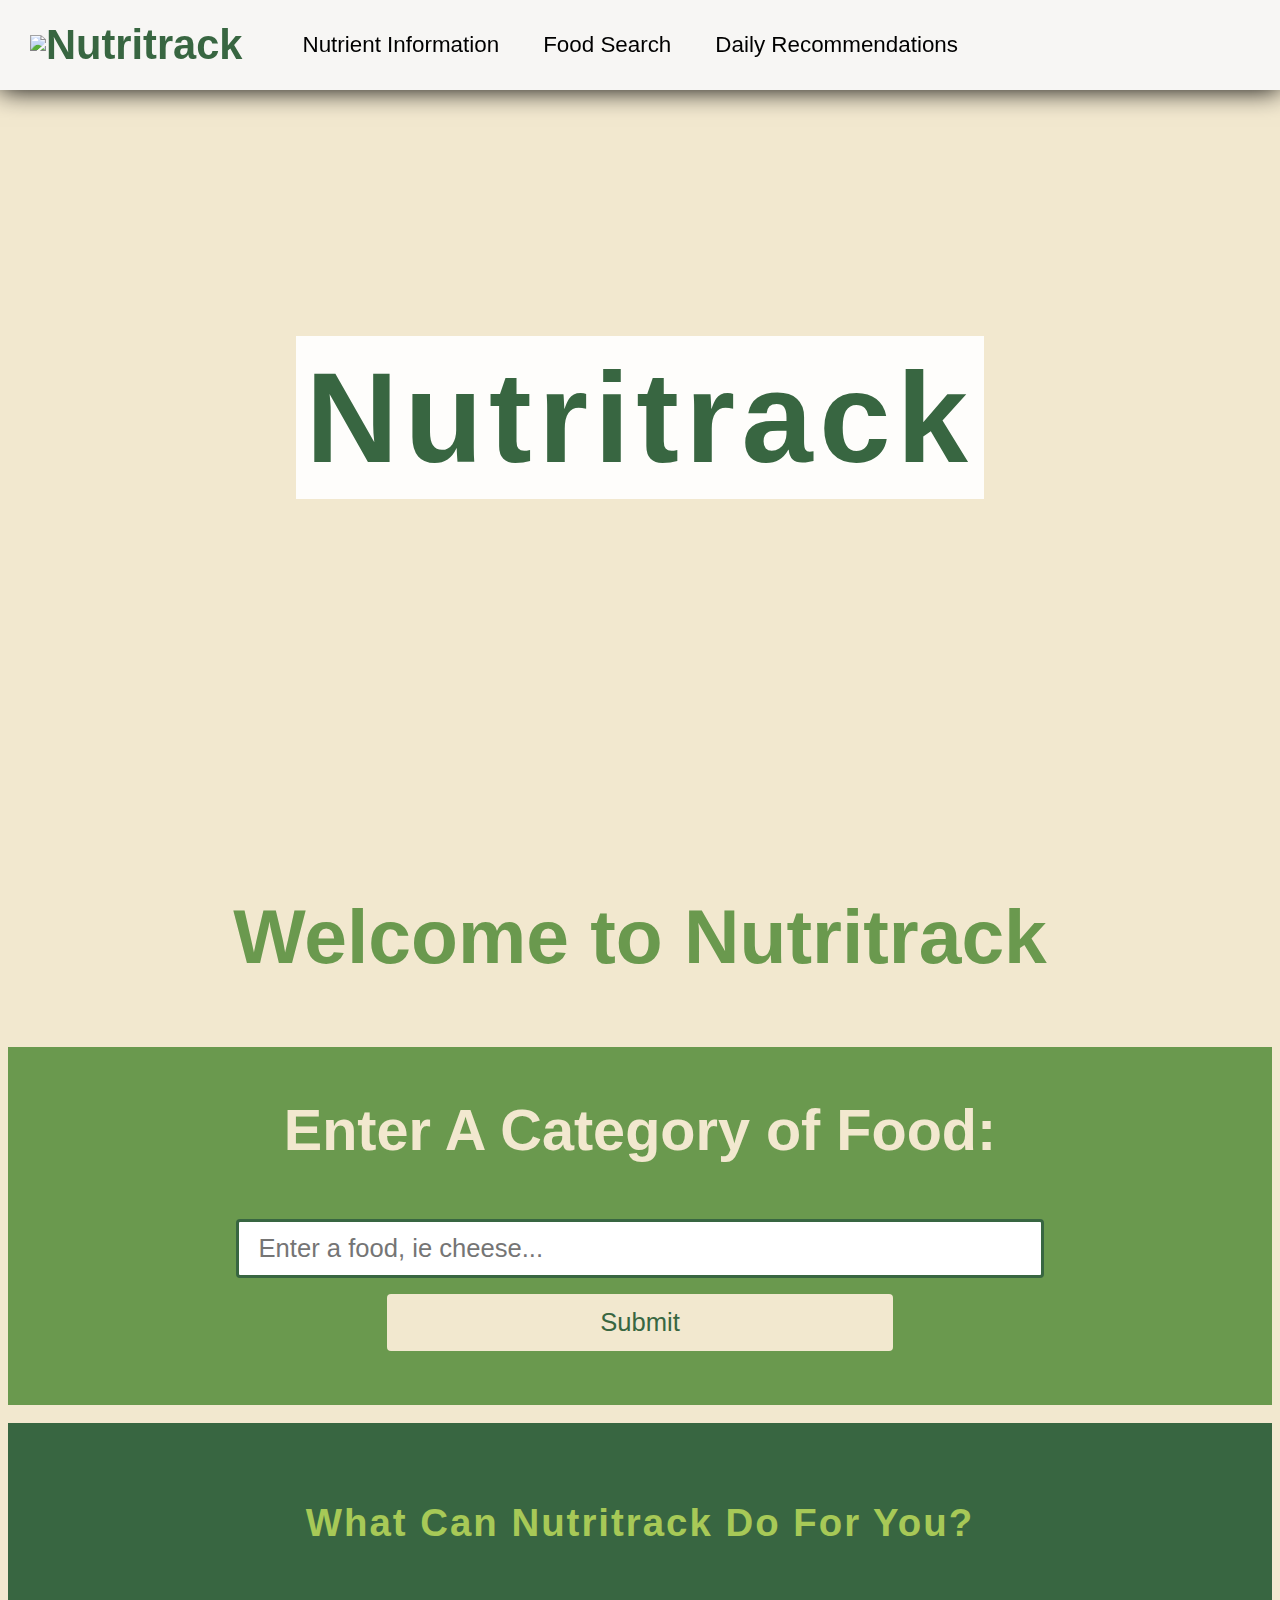
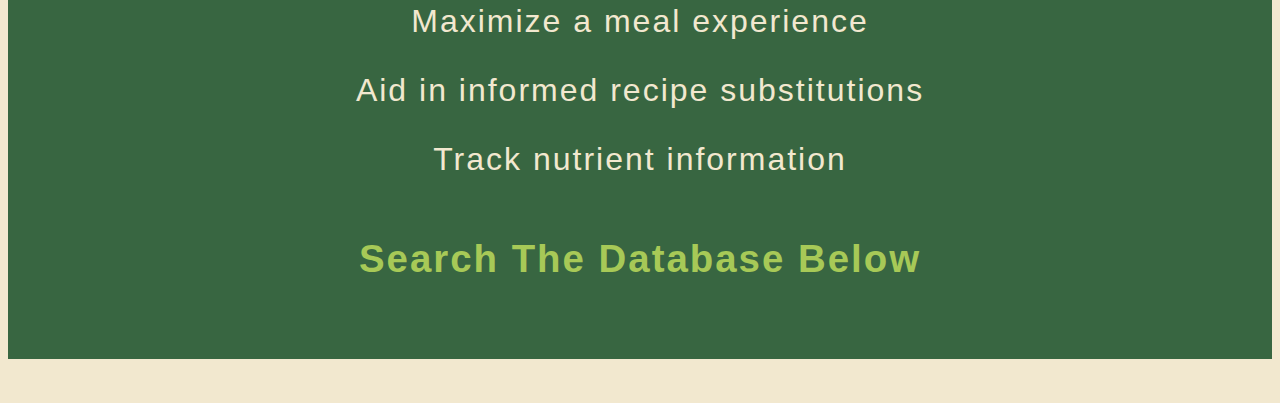
==== commit bce2a804: "user fixes" ====
--- a/templates/index.html
+++ b/templates/index.html
@@ -8,14 +8,6 @@
         <main>
             <div class = "title"><h1><mark>Nutritrack</mark></h1></div>
             <div class = "subtitle"><h2>Welcome to Nutritrack</h2></div>
-            <div class = "info">
-                <h3>What Can Nutritrack Do For You?</h3>
-                <p>Maximize a meal experience</p>
-                <p>Aid in informed recipe substitutions</p>
-                <p>Track nutrient information</p>
-                <h3>Search The Database Below</h3>
-            </div>
-            <br>
             <div class="input-form">
                 <form autocomplete="off" id="categoryForm" method="get">
                     <label for="category"><h2>Enter A Category of Food:</h2></label>
@@ -27,6 +19,14 @@
                     </div>
                     <br>
                 </form>
+            </div>
+            <br>
+            <div class = "info">
+                <h3>What Can Nutritrack Do For You?</h3>
+                <p>Maximize a meal experience</p>
+                <p>Aid in informed recipe substitutions</p>
+                <p>Track nutrient information</p>
+                <h3>Search The Database Below</h3>
             </div>
             <!-- Retrieved from google search, https://www.google.com/search?q=how+to+separate+javascript+into+separate+file&oq=how+to+separate+javascript+into+separate+file&gs_lcrp=EgZjaHJvbWUyBggAEEUYOTIICAEQABgWGB4yCAgCEAAYFhgeMggIAxAAGBYYHjINCAQQABiGAxiABBiKBTINCAUQABiGAxiABBiKBTIHCAYQABjvBTIHCAcQABjvBdIBCDc1NjJqMGo3qAIAsAIA&sourceid=chrome&ie=UTF-8-->
             <script src="static/autocomplete.js"></script>
--- a/static/homepage.css
+++ b/static/homepage.css
@@ -98,6 +98,19 @@
     text-align: center;
     background-color: #386641;
 }
+.info a {
+    color: #F2E8CF;
+}
+.info a:hover {
+    color: #6A994E;
+    background-color: #F2E8CF;
+}
+.info a:active {
+    color: #BC4749;
+}
+.info ul {
+    list-style-type: none;
+}
 
 /* Recommended Intake */
 .demographics-form {
@@ -211,7 +224,7 @@
     color:#386641;
     font-size: 2vw;
     font-family: 'Lucida Sans', 'Lucida Sans Regular', 'Lucida Grande', 'Lucida Sans Unicode', Geneva, Verdana, sans-serif;
-    width: 40%;
+    width: 60%;
     align-items: left;
 }
 .autocomplete-items div {
